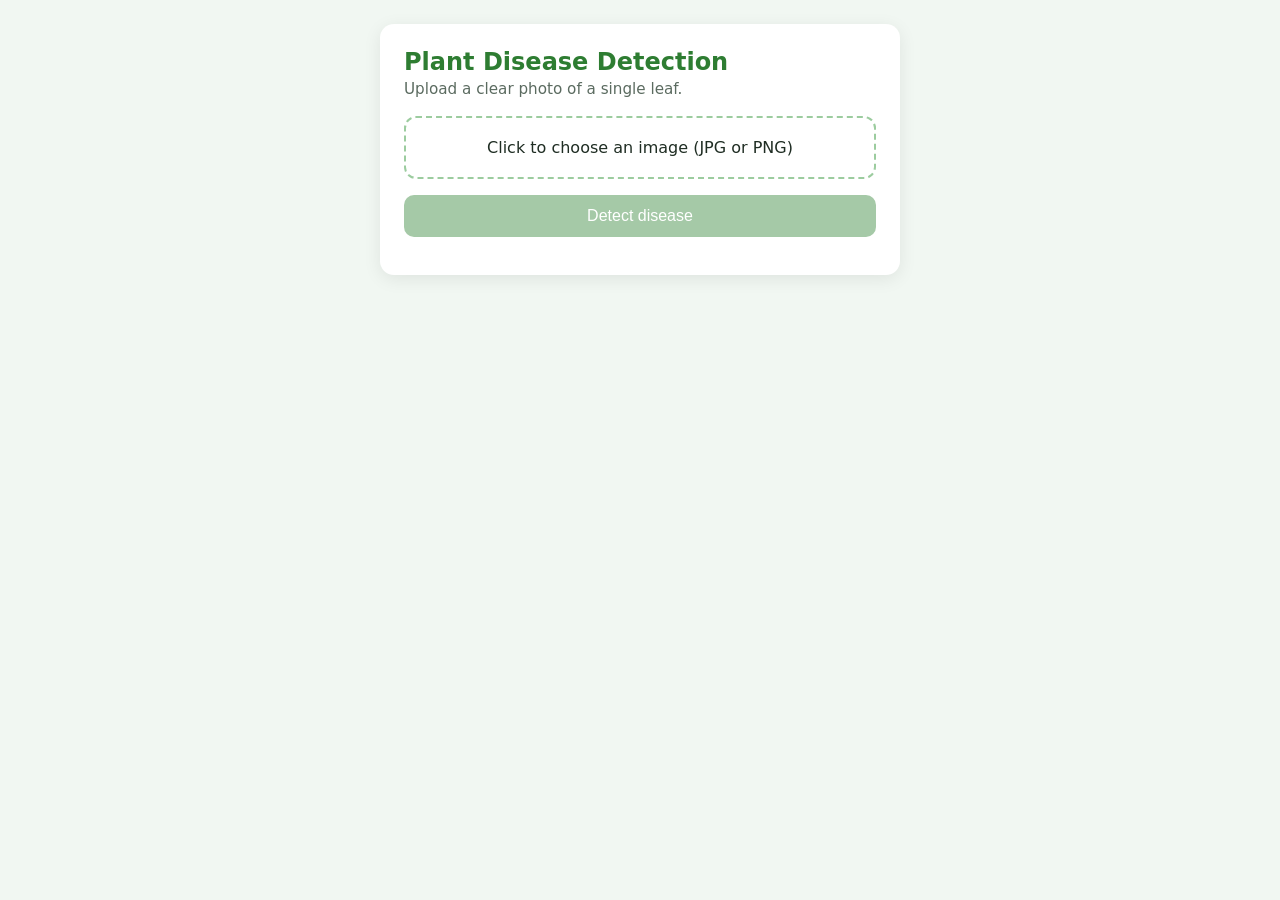
==== frontend/index.html @ 3fd69e14 "Plant disease detection: MobileNetV2 + FastAPI + frontend" ====
<!DOCTYPE html>
<html lang="en">
<head>
<meta charset="UTF-8">
<meta name="viewport" content="width=device-width, initial-scale=1">
<title>Plant Disease Detection</title>
<style>
  * { box-sizing: border-box; }
  body { font-family: system-ui, sans-serif; background: #f1f7f2; margin: 0; padding: 24px; color: #1f2d23; }
  .card { max-width: 520px; margin: 0 auto; background: #fff; border-radius: 14px; padding: 24px; box-shadow: 0 4px 18px rgba(0,0,0,.08); }
  h1 { margin: 0 0 4px; font-size: 1.5rem; color: #2e7d32; }
  p.sub { margin: 0 0 18px; color: #5b6b60; font-size: .95rem; }
  #drop { border: 2px dashed #9ccc9f; border-radius: 12px; padding: 20px; text-align: center; cursor: pointer; }
  #drop:hover { background: #f6fbf6; }
  #preview { max-width: 100%; max-height: 280px; border-radius: 10px; display: none; margin: 0 auto; }
  button { width: 100%; margin-top: 16px; padding: 12px; border: 0; border-radius: 10px; background: #2e7d32; color: #fff; font-size: 1rem; cursor: pointer; }
  button:disabled { background: #a5c9a7; cursor: not-allowed; }
  #result { margin-top: 20px; display: none; }
  .tag { display: inline-block; padding: 3px 10px; border-radius: 20px; font-size: .8rem; background: #e8f5e9; color: #2e7d32; }
  .tag.warn { background: #fff3e0; color: #e65100; }
  .name { font-size: 1.3rem; font-weight: 600; margin: 8px 0 2px; }
  .bar { height: 10px; background: #e0e8e1; border-radius: 6px; overflow: hidden; margin: 6px 0 14px; }
  .bar > div { height: 100%; background: #43a047; }
  .row { display: flex; justify-content: space-between; font-size: .9rem; padding: 4px 0; color: #4a5a4f; }
  #msg { background: #fff3e0; color: #8a4b00; padding: 10px; border-radius: 8px; margin-top: 10px; font-size: .9rem; }
  #error { color: #c62828; margin-top: 14px; font-size: .9rem; }
</style>
</head>
<body>
<div class="card">
  <h1>Plant Disease Detection</h1>
  <p class="sub">Upload a clear photo of a single leaf.</p>

  <div id="drop" onclick="document.getElementById('file').click()">
    <img id="preview" alt="Preview">
    <span id="hint">Click to choose an image (JPG or PNG)</span>
  </div>
  <input type="file" id="file" accept="image/jpeg,image/png" hidden>

  <button id="btn" disabled>Detect disease</button>
  <div id="error"></div>

  <div id="result">
    <span class="tag" id="tag"></span>
    <div class="name" id="name"></div>
    <div id="conf-text" class="row"></div>
    <div class="bar"><div id="conf-bar"></div></div>
    <div id="msg" style="display:none"></div>
    <h4 style="margin:16px 0 4px">Top 3 predictions</h4>
    <div id="top3"></div>
  </div>
</div>

<script>
  const API = "http://127.0.0.1:8000/predict";
  const fileInput = document.getElementById("file");
  const preview = document.getElementById("preview");
  const btn = document.getElementById("btn");
  const err = document.getElementById("error");
  const result = document.getElementById("result");

  const pretty = c => c.replace("___", " - ").replace(/_/g, " ");

  fileInput.addEventListener("change", () => {
    const f = fileInput.files[0];
    if (!f) return;
    preview.src = URL.createObjectURL(f);
    preview.style.display = "block";
    document.getElementById("hint").style.display = "none";
    btn.disabled = false;
    result.style.display = "none";
    err.textContent = "";
  });

  btn.addEventListener("click", async () => {
    const f = fileInput.files[0];
    if (!f) return;
    btn.disabled = true;
    btn.textContent = "Analyzing...";
    err.textContent = "";

    const form = new FormData();
    form.append("file", f);

    try {
      const res = await fetch(API, { method: "POST", body: form });
      const data = await res.json();
      if (!res.ok) throw new Error(data.detail || "Something went wrong.");
      show(data);
    } catch (e) {
      err.textContent = e.message.includes("Failed to fetch")
        ? "Cannot reach the server. Is uvicorn running?"
        : e.message;
    } finally {
      btn.disabled = false;
      btn.textContent = "Detect disease";
    }
  });

  function show(d) {
    const pct = (d.confidence * 100).toFixed(1);
    const tag = document.getElementById("tag");
    tag.textContent = d.is_confident ? "Confident" : "Low confidence";
    tag.className = "tag" + (d.is_confident ? "" : " warn");
    document.getElementById("name").textContent = d.plant + " - " + d.condition;
    document.getElementById("conf-text").innerHTML = "<span>Confidence</span><span>" + pct + "%</span>";
    document.getElementById("conf-bar").style.width = pct + "%";

    const msg = document.getElementById("msg");
    msg.style.display = d.message ? "block" : "none";
    msg.textContent = d.message || "";

    document.getElementById("top3").innerHTML = d.top_3
      .map(t => "<div class='row'><span>" + pretty(t.class) + "</span><span>" + (t.confidence * 100).toFixed(1) + "%</span></div>")
      .join("");
    result.style.display = "block";
  }
</script>
</body>
</html>
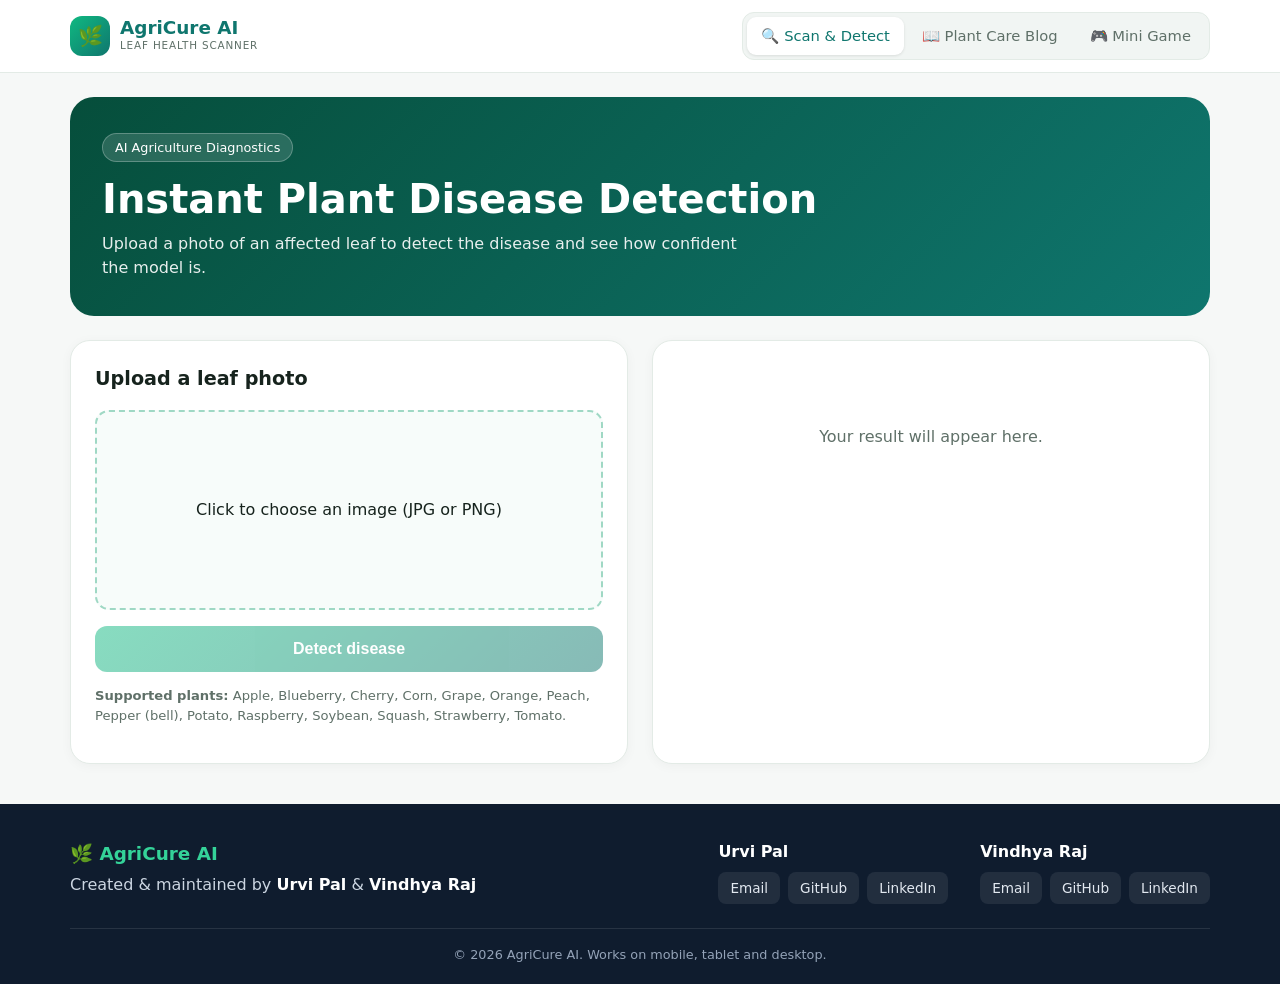
==== commit 84d6cc84: "Step 2: shared layout, header, hero, footer" ====
--- a/frontend/index.html
+++ b/frontend/index.html
@@ -3,62 +3,57 @@
 <head>
 <meta charset="UTF-8">
 <meta name="viewport" content="width=device-width, initial-scale=1">
-<title>Plant Disease Detection</title>
-<style>
-  * { box-sizing: border-box; }
-  body { font-family: system-ui, sans-serif; background: #f1f7f2; margin: 0; padding: 24px; color: #1f2d23; }
-  .card { max-width: 520px; margin: 0 auto; background: #fff; border-radius: 14px; padding: 24px; box-shadow: 0 4px 18px rgba(0,0,0,.08); }
-  h1 { margin: 0 0 4px; font-size: 1.5rem; color: #2e7d32; }
-  p.sub { margin: 0 0 18px; color: #5b6b60; font-size: .95rem; }
-  #drop { border: 2px dashed #9ccc9f; border-radius: 12px; padding: 20px; text-align: center; cursor: pointer; }
-  #drop:hover { background: #f6fbf6; }
-  #preview { max-width: 100%; max-height: 280px; border-radius: 10px; display: none; margin: 0 auto; }
-  button { width: 100%; margin-top: 16px; padding: 12px; border: 0; border-radius: 10px; background: #2e7d32; color: #fff; font-size: 1rem; cursor: pointer; }
-  button:disabled { background: #a5c9a7; cursor: not-allowed; }
-  #result { margin-top: 20px; display: none; }
-  .tag { display: inline-block; padding: 3px 10px; border-radius: 20px; font-size: .8rem; background: #e8f5e9; color: #2e7d32; }
-  .tag.warn { background: #fff3e0; color: #e65100; }
-  .name { font-size: 1.3rem; font-weight: 600; margin: 8px 0 2px; }
-  .bar { height: 10px; background: #e0e8e1; border-radius: 6px; overflow: hidden; margin: 6px 0 14px; }
-  .bar > div { height: 100%; background: #43a047; }
-  .row { display: flex; justify-content: space-between; font-size: .9rem; padding: 4px 0; color: #4a5a4f; }
-  #msg { background: #fff3e0; color: #8a4b00; padding: 10px; border-radius: 8px; margin-top: 10px; font-size: .9rem; }
-  #error { color: #c62828; margin-top: 14px; font-size: .9rem; }
-</style>
+<title>AgriCure AI - Plant Disease Detection</title>
+<link rel="stylesheet" href="style.css">
 </head>
 <body>
-<div class="card">
-  <h1>Plant Disease Detection</h1>
-  <p class="sub">Upload a clear photo of a single leaf.</p>
+<header id="site-header" class="site-header"></header>
 
-  <div id="drop" onclick="document.getElementById('file').click()">
-    <img id="preview" alt="Preview">
-    <span id="hint">Click to choose an image (JPG or PNG)</span>
-  </div>
-  <input type="file" id="file" accept="image/jpeg,image/png" hidden>
+<main class="container">
+  <section class="hero">
+    <span class="pill">AI Agriculture Diagnostics</span>
+    <h1>Instant Plant Disease Detection</h1>
+    <p>Upload a photo of an affected leaf to detect the disease and see how confident the model is.</p>
+  </section>
 
-  <button id="btn" disabled>Detect disease</button>
-  <div id="error"></div>
+  <section class="grid">
+    <div class="card">
+      <h2>Upload a leaf photo</h2>
+      <div id="drop" onclick="document.getElementById('file').click()">
+        <img id="preview" alt="Preview">
+        <span id="hint">Click to choose an image (JPG or PNG)</span>
+      </div>
+      <input type="file" id="file" accept="image/jpeg,image/png" hidden>
+      <button id="btn" class="btn" disabled>Detect disease</button>
+      <div id="error"></div>
+      <p class="supported"><b>Supported plants:</b> Apple, Blueberry, Cherry, Corn, Grape, Orange, Peach, Pepper (bell), Potato, Raspberry, Soybean, Squash, Strawberry, Tomato.</p>
+    </div>
 
-  <div id="result">
-    <span class="tag" id="tag"></span>
-    <div class="name" id="name"></div>
-    <div id="conf-text" class="row"></div>
-    <div class="bar"><div id="conf-bar"></div></div>
-    <div id="msg" style="display:none"></div>
-    <h4 style="margin:16px 0 4px">Top 3 predictions</h4>
-    <div id="top3"></div>
-  </div>
-</div>
+    <div class="card">
+      <div id="placeholder" class="placeholder">Your result will appear here.</div>
+      <div id="result" style="display:none">
+        <div class="label">Diagnostic result</div>
+        <div class="name" id="name"></div>
+        <span class="tag" id="tag"></span>
+        <div class="row" style="margin-top:14px"><span>Model confidence</span><b id="conf-text"></b></div>
+        <div class="bar"><div id="conf-bar"></div></div>
+        <div id="msg" style="display:none"></div>
+        <div class="label">Top 3 predictions</div>
+        <div id="top3"></div>
+      </div>
+    </div>
+  </section>
+</main>
 
+<footer id="site-footer" class="site-footer"></footer>
+
+<script src="layout.js"></script>
 <script>
-  const API = "http://127.0.0.1:8000/predict";
+  const API = location.protocol === "file:" ? "http://127.0.0.1:8000/predict" : "/predict";
   const fileInput = document.getElementById("file");
   const preview = document.getElementById("preview");
   const btn = document.getElementById("btn");
   const err = document.getElementById("error");
-  const result = document.getElementById("result");
-
   const pretty = c => c.replace("___", " - ").replace(/_/g, " ");
 
   fileInput.addEventListener("change", () => {
@@ -68,8 +63,9 @@
     preview.style.display = "block";
     document.getElementById("hint").style.display = "none";
     btn.disabled = false;
-    result.style.display = "none";
     err.textContent = "";
+    document.getElementById("result").style.display = "none";
+    document.getElementById("placeholder").style.display = "block";
   });
 
   btn.addEventListener("click", async () => {
@@ -78,10 +74,8 @@
     btn.disabled = true;
     btn.textContent = "Analyzing...";
     err.textContent = "";
-
     const form = new FormData();
     form.append("file", f);
-
     try {
       const res = await fetch(API, { method: "POST", body: form });
       const data = await res.json();
@@ -89,8 +83,7 @@
       show(data);
     } catch (e) {
       err.textContent = e.message.includes("Failed to fetch")
-        ? "Cannot reach the server. Is uvicorn running?"
-        : e.message;
+        ? "Cannot reach the server. Is uvicorn running?" : e.message;
     } finally {
       btn.disabled = false;
       btn.textContent = "Detect disease";
@@ -99,21 +92,20 @@
 
   function show(d) {
     const pct = (d.confidence * 100).toFixed(1);
+    document.getElementById("name").textContent = d.plant + " - " + d.condition;
     const tag = document.getElementById("tag");
     tag.textContent = d.is_confident ? "Confident" : "Low confidence";
     tag.className = "tag" + (d.is_confident ? "" : " warn");
-    document.getElementById("name").textContent = d.plant + " - " + d.condition;
-    document.getElementById("conf-text").innerHTML = "<span>Confidence</span><span>" + pct + "%</span>";
+    document.getElementById("conf-text").textContent = pct + "%";
     document.getElementById("conf-bar").style.width = pct + "%";
-
     const msg = document.getElementById("msg");
     msg.style.display = d.message ? "block" : "none";
     msg.textContent = d.message || "";
-
     document.getElementById("top3").innerHTML = d.top_3
-      .map(t => "<div class='row'><span>" + pretty(t.class) + "</span><span>" + (t.confidence * 100).toFixed(1) + "%</span></div>")
+      .map(t => `<div class="row"><span>${pretty(t.class)}</span><b>${(t.confidence * 100).toFixed(1)}%</b></div>`)
       .join("");
-    result.style.display = "block";
+    document.getElementById("placeholder").style.display = "none";
+    document.getElementById("result").style.display = "block";
   }
 </script>
 </body>
--- a/frontend/style.css
+++ b/frontend/style.css
@@ -0,0 +1,60 @@
+:root{
+  --teal:#0f766e; --bg:#f6f8f7; --card:#fff; --text:#16231d; --muted:#5f7068; --line:#e3ebe6;
+}
+*{box-sizing:border-box}
+body{margin:0;font-family:system-ui,-apple-system,"Segoe UI",Roboto,sans-serif;background:var(--bg);color:var(--text);line-height:1.5}
+.container{max-width:1180px;margin:0 auto;padding:0 20px}
+
+/* Header */
+.site-header{background:#fff;border-bottom:1px solid var(--line);position:sticky;top:0;z-index:50}
+.site-header .container{display:flex;align-items:center;justify-content:space-between;gap:16px;padding-top:12px;padding-bottom:12px;flex-wrap:wrap}
+.brand{display:flex;align-items:center;gap:10px;text-decoration:none}
+.brand-logo{width:40px;height:40px;border-radius:12px;background:linear-gradient(135deg,#10b981,#0f766e);display:grid;place-items:center;font-size:20px}
+.brand-name{font-weight:700;font-size:1.15rem;color:var(--teal);line-height:1.1}
+.brand-sub{font-size:.65rem;letter-spacing:.08em;color:var(--muted);text-transform:uppercase}
+.nav{display:flex;gap:4px;background:#f1f5f3;padding:4px;border-radius:12px;border:1px solid var(--line)}
+.nav a{padding:8px 14px;border-radius:9px;text-decoration:none;font-size:.92rem;font-weight:500;color:var(--muted);white-space:nowrap}
+.nav a:hover{color:var(--text)}
+.nav a.active{background:#fff;color:var(--teal);box-shadow:0 1px 3px rgba(0,0,0,.1)}
+@media (max-width:760px){.nav{order:3;width:100%;overflow-x:auto}.nav a{flex:1;text-align:center}}
+
+/* Hero */
+.hero{margin:24px 0;border-radius:24px;padding:36px 32px;color:#fff;background:linear-gradient(135deg,#064e3b 0%,#0f766e 100%)}
+.hero .pill{display:inline-block;background:rgba(255,255,255,.14);border:1px solid rgba(255,255,255,.25);padding:4px 12px;border-radius:20px;font-size:.8rem;margin-bottom:14px}
+.hero h1{margin:0 0 10px;font-size:clamp(1.6rem,4vw,2.5rem);line-height:1.15}
+.hero p{margin:0;max-width:640px;opacity:.9}
+
+/* Cards */
+.grid{display:grid;grid-template-columns:1fr 1fr;gap:24px;margin-bottom:40px}
+@media (max-width:900px){.grid{grid-template-columns:1fr}}
+.card{background:var(--card);border:1px solid var(--line);border-radius:20px;padding:24px;box-shadow:0 2px 12px rgba(0,0,0,.04)}
+.card h2{margin:0 0 16px;font-size:1.2rem}
+#drop{border:2px dashed #9fd8c4;border-radius:14px;padding:18px;text-align:center;cursor:pointer;background:#f7fcfa;min-height:200px;display:flex;align-items:center;justify-content:center;flex-direction:column;gap:8px}
+#drop:hover{background:#effaf5}
+#preview{max-width:100%;max-height:300px;border-radius:10px;display:none}
+.btn{width:100%;margin-top:16px;padding:14px;border:0;border-radius:12px;background:linear-gradient(135deg,#10b981,#0f766e);color:#fff;font-size:1rem;font-weight:600;cursor:pointer}
+.btn:disabled{opacity:.5;cursor:not-allowed}
+.supported{margin-top:14px;font-size:.82rem;color:var(--muted)}
+#error{color:#c62828;margin-top:12px;font-size:.9rem}
+.placeholder{color:var(--muted);text-align:center;padding:60px 10px}
+
+/* Result */
+.label{font-size:.75rem;letter-spacing:.08em;color:var(--muted);text-transform:uppercase}
+.tag{display:inline-block;padding:3px 12px;border-radius:20px;font-size:.8rem;background:#e8f5e9;color:#2e7d32}
+.tag.warn{background:#fff3e0;color:#e65100}
+.name{font-size:1.4rem;font-weight:700;margin:6px 0 14px}
+.row{display:flex;justify-content:space-between;gap:12px;font-size:.92rem;padding:8px 12px;background:#f7faf8;border-radius:10px;margin-top:6px}
+.bar{height:10px;background:#e0e8e1;border-radius:6px;overflow:hidden;margin:8px 0 18px}
+.bar>div{height:100%;background:#10b981}
+#msg{background:#fff7ed;color:#8a4b00;padding:10px 12px;border-radius:10px;margin-bottom:14px;font-size:.9rem}
+
+/* Footer */
+.site-footer{background:#0f1c2e;color:#cbd5e1;margin-top:40px;padding:36px 0 20px}
+.footer-top{display:flex;justify-content:space-between;gap:28px;flex-wrap:wrap}
+.footer-brand{font-size:1.15rem;font-weight:700;color:#34d399;margin-bottom:6px}
+.people{display:flex;gap:32px;flex-wrap:wrap}
+.person b{display:block;color:#fff;margin-bottom:8px}
+.person .links{display:flex;gap:8px;flex-wrap:wrap}
+.person .links a{padding:6px 12px;border-radius:8px;background:rgba(255,255,255,.08);text-decoration:none;font-size:.85rem;color:#e2e8f0}
+.person .links a:hover{background:rgba(255,255,255,.18)}
+.footer-bottom{margin-top:24px;padding-top:16px;border-top:1px solid rgba(255,255,255,.1);font-size:.8rem;color:#94a3b8;text-align:center}
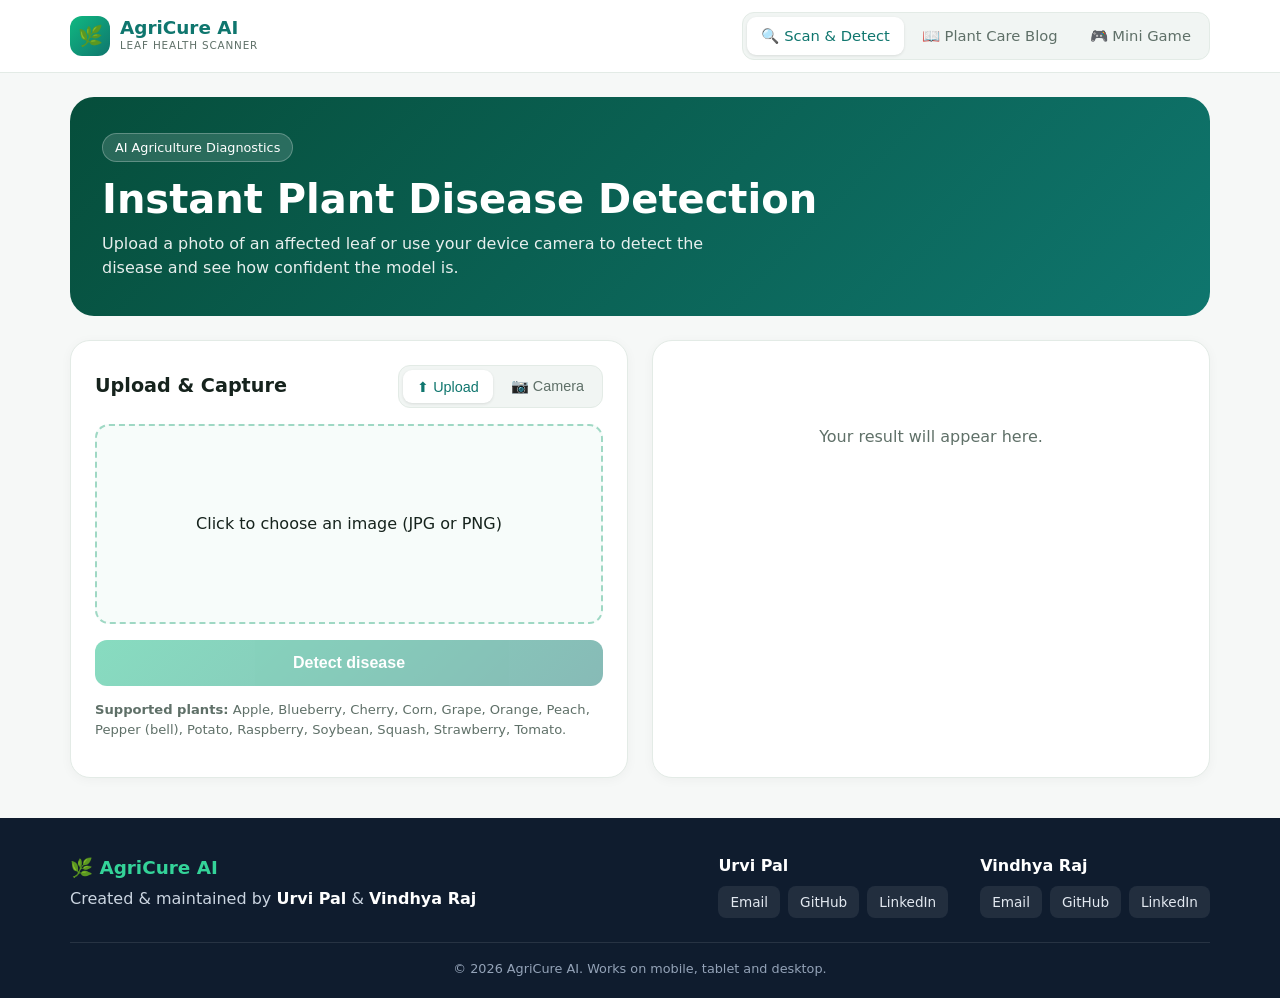
==== commit cabb38a4: "Step 3: upload/camera toggle" ====
--- a/frontend/index.html
+++ b/frontend/index.html
@@ -13,17 +13,41 @@
   <section class="hero">
     <span class="pill">AI Agriculture Diagnostics</span>
     <h1>Instant Plant Disease Detection</h1>
-    <p>Upload a photo of an affected leaf to detect the disease and see how confident the model is.</p>
+    <p>Upload a photo of an affected leaf or use your device camera to detect the disease and see how confident the model is.</p>
   </section>
 
   <section class="grid">
     <div class="card">
-      <h2>Upload a leaf photo</h2>
-      <div id="drop" onclick="document.getElementById('file').click()">
-        <img id="preview" alt="Preview">
-        <span id="hint">Click to choose an image (JPG or PNG)</span>
-      </div>
-      <input type="file" id="file" accept="image/jpeg,image/png" hidden>
+      <div class="card-head">
+        <h2>Upload &amp; Capture</h2>
+        <div class="toggle">
+          <button type="button" id="tab-upload" class="on">⬆ Upload</button>
+          <button type="button" id="tab-camera">📷 Camera</button>
+        </div>
+      </div>
+
+      <div id="pane-upload">
+        <div id="drop" onclick="document.getElementById('file').click()">
+          <img id="preview" alt="Preview">
+          <span id="hint">Click to choose an image (JPG or PNG)</span>
+        </div>
+        <input type="file" id="file" accept="image/jpeg,image/png" hidden>
+      </div>
+
+      <div id="pane-camera" style="display:none">
+        <div class="cam-box">
+          <video id="video" autoplay playsinline muted></video>
+          <img id="shot" alt="Captured photo" style="display:none">
+        </div>
+        <div class="cam-actions">
+          <button type="button" id="capture" class="btn-ghost">Capture photo</button>
+          <button type="button" id="retake" class="btn-ghost" style="display:none">Retake</button>
+          <button type="button" id="cam-fallback" class="btn-ghost" style="display:none">Open phone camera</button>
+        </div>
+        <p id="cam-note" class="supported"></p>
+        <input type="file" id="camInput" accept="image/*" capture="environment" hidden>
+      </div>
+
       <button id="btn" class="btn" disabled>Detect disease</button>
       <div id="error"></div>
       <p class="supported"><b>Supported plants:</b> Apple, Blueberry, Cherry, Corn, Grape, Orange, Peach, Pepper (bell), Potato, Raspberry, Soybean, Squash, Strawberry, Tomato.</p>
@@ -50,32 +74,136 @@
 <script src="layout.js"></script>
 <script>
   const API = location.protocol === "file:" ? "http://127.0.0.1:8000/predict" : "/predict";
-  const fileInput = document.getElementById("file");
-  const preview = document.getElementById("preview");
-  const btn = document.getElementById("btn");
-  const err = document.getElementById("error");
+  const $ = id => document.getElementById(id);
+  const preview = $("preview");
+  const btn = $("btn");
+  const err = $("error");
   const pretty = c => c.replace("___", " - ").replace(/_/g, " ");
 
-  fileInput.addEventListener("change", () => {
-    const f = fileInput.files[0];
+  let currentFile = null;
+  let stream = null;
+  let mode = "upload";
+
+  function setFile(f) {
+    currentFile = f;
+    btn.disabled = !f;
+    err.textContent = "";
+    $("result").style.display = "none";
+    $("placeholder").style.display = "block";
+  }
+
+  /* ---------- Upload ---------- */
+  $("file").addEventListener("change", () => {
+    const f = $("file").files[0];
     if (!f) return;
     preview.src = URL.createObjectURL(f);
     preview.style.display = "block";
-    document.getElementById("hint").style.display = "none";
-    btn.disabled = false;
-    err.textContent = "";
-    document.getElementById("result").style.display = "none";
-    document.getElementById("placeholder").style.display = "block";
-  });
-
+    $("hint").style.display = "none";
+    setFile(f);
+  });
+
+  /* ---------- Mode switch ---------- */
+  function showMode(m) {
+    mode = m;
+    const cam = m === "camera";
+    $("tab-upload").classList.toggle("on", !cam);
+    $("tab-camera").classList.toggle("on", cam);
+    $("pane-upload").style.display = cam ? "none" : "block";
+    $("pane-camera").style.display = cam ? "block" : "none";
+    stopCamera();
+    setFile(null);
+    preview.style.display = "none";
+    preview.removeAttribute("src");
+    $("hint").style.display = "inline";
+    $("file").value = "";
+    $("camInput").value = "";
+    $("shot").style.display = "none";
+    $("retake").style.display = "none";
+    if (cam) startCamera();
+  }
+  $("tab-upload").addEventListener("click", () => showMode("upload"));
+  $("tab-camera").addEventListener("click", () => showMode("camera"));
+
+  /* ---------- Camera ---------- */
+  async function startCamera() {
+    $("cam-note").textContent = "";
+    $("cam-fallback").style.display = "none";
+    $("capture").style.display = "inline-block";
+    $("video").style.display = "block";
+    if (!navigator.mediaDevices || !navigator.mediaDevices.getUserMedia) {
+      return camUnavailable("Live camera needs HTTPS or localhost. Use your phone's camera app instead.");
+    }
+    try {
+      const s = await navigator.mediaDevices.getUserMedia({
+        video: { facingMode: { ideal: "environment" } }, audio: false
+      });
+      if (mode !== "camera") { s.getTracks().forEach(t => t.stop()); return; }
+      stream = s;
+      $("video").srcObject = s;
+    } catch (e) {
+      camUnavailable("Could not access the camera (permission denied or no camera found).");
+    }
+  }
+
+  function camUnavailable(text) {
+    $("video").style.display = "none";
+    $("capture").style.display = "none";
+    $("cam-fallback").style.display = "inline-block";
+    $("cam-note").textContent = text;
+  }
+
+  function stopCamera() {
+    if (stream) { stream.getTracks().forEach(t => t.stop()); stream = null; }
+    $("video").srcObject = null;
+  }
+
+  $("capture").addEventListener("click", () => {
+    const v = $("video");
+    if (!v.videoWidth) return;
+    const c = document.createElement("canvas");
+    c.width = v.videoWidth;
+    c.height = v.videoHeight;
+    c.getContext("2d").drawImage(v, 0, 0);
+    c.toBlob(blob => {
+      const f = new File([blob], "capture.jpg", { type: "image/jpeg" });
+      $("shot").src = URL.createObjectURL(blob);
+      $("shot").style.display = "block";
+      v.style.display = "none";
+      $("capture").style.display = "none";
+      $("retake").style.display = "inline-block";
+      stopCamera();
+      setFile(f);
+    }, "image/jpeg", 0.92);
+  });
+
+  $("retake").addEventListener("click", () => {
+    $("shot").style.display = "none";
+    $("retake").style.display = "none";
+    setFile(null);
+    startCamera();
+  });
+
+  $("cam-fallback").addEventListener("click", () => $("camInput").click());
+  $("camInput").addEventListener("change", () => {
+    const f = $("camInput").files[0];
+    if (!f) return;
+    $("shot").src = URL.createObjectURL(f);
+    $("shot").style.display = "block";
+    setFile(f);
+  });
+
+  /* ---------- Detect ---------- */
   btn.addEventListener("click", async () => {
-    const f = fileInput.files[0];
-    if (!f) return;
+    if (!currentFile) return;
+    if (!["image/jpeg", "image/png"].includes(currentFile.type)) {
+      err.textContent = "Please use a JPG or PNG image.";
+      return;
+    }
     btn.disabled = true;
     btn.textContent = "Analyzing...";
     err.textContent = "";
     const form = new FormData();
-    form.append("file", f);
+    form.append("file", currentFile);
     try {
       const res = await fetch(API, { method: "POST", body: form });
       const data = await res.json();
@@ -92,20 +220,20 @@
 
   function show(d) {
     const pct = (d.confidence * 100).toFixed(1);
-    document.getElementById("name").textContent = d.plant + " - " + d.condition;
-    const tag = document.getElementById("tag");
+    $("name").textContent = d.plant + " - " + d.condition;
+    const tag = $("tag");
     tag.textContent = d.is_confident ? "Confident" : "Low confidence";
     tag.className = "tag" + (d.is_confident ? "" : " warn");
-    document.getElementById("conf-text").textContent = pct + "%";
-    document.getElementById("conf-bar").style.width = pct + "%";
-    const msg = document.getElementById("msg");
+    $("conf-text").textContent = pct + "%";
+    $("conf-bar").style.width = pct + "%";
+    const msg = $("msg");
     msg.style.display = d.message ? "block" : "none";
     msg.textContent = d.message || "";
-    document.getElementById("top3").innerHTML = d.top_3
+    $("top3").innerHTML = d.top_3
       .map(t => `<div class="row"><span>${pretty(t.class)}</span><b>${(t.confidence * 100).toFixed(1)}%</b></div>`)
       .join("");
-    document.getElementById("placeholder").style.display = "none";
-    document.getElementById("result").style.display = "block";
+    $("placeholder").style.display = "none";
+    $("result").style.display = "block";
   }
 </script>
 </body>
--- a/frontend/style.css
+++ b/frontend/style.css
@@ -58,3 +58,14 @@
 .person .links a{padding:6px 12px;border-radius:8px;background:rgba(255,255,255,.08);text-decoration:none;font-size:.85rem;color:#e2e8f0}
 .person .links a:hover{background:rgba(255,255,255,.18)}
 .footer-bottom{margin-top:24px;padding-top:16px;border-top:1px solid rgba(255,255,255,.1);font-size:.8rem;color:#94a3b8;text-align:center}
+/* Upload / Camera toggle */
+.card-head{display:flex;justify-content:space-between;align-items:center;gap:12px;flex-wrap:wrap;margin-bottom:16px}
+.card-head h2{margin:0}
+.toggle{display:flex;gap:4px;background:#f1f5f3;padding:4px;border-radius:12px;border:1px solid var(--line)}
+.toggle button{border:0;background:transparent;padding:8px 14px;border-radius:9px;font-size:.9rem;font-weight:500;color:var(--muted);cursor:pointer}
+.toggle button.on{background:#fff;color:var(--teal);box-shadow:0 1px 3px rgba(0,0,0,.1)}
+.cam-box{background:#0b1411;border-radius:14px;overflow:hidden;min-height:200px;display:flex;align-items:center;justify-content:center}
+.cam-box video,.cam-box img{width:100%;max-height:340px;object-fit:contain;display:block}
+.cam-actions{display:flex;gap:10px;margin-top:12px;flex-wrap:wrap}
+.btn-ghost{flex:1;min-width:140px;padding:10px 14px;border-radius:10px;border:1px solid var(--line);background:#fff;color:var(--teal);font-weight:600;cursor:pointer}
+.btn-ghost:hover{background:#f1faf6}
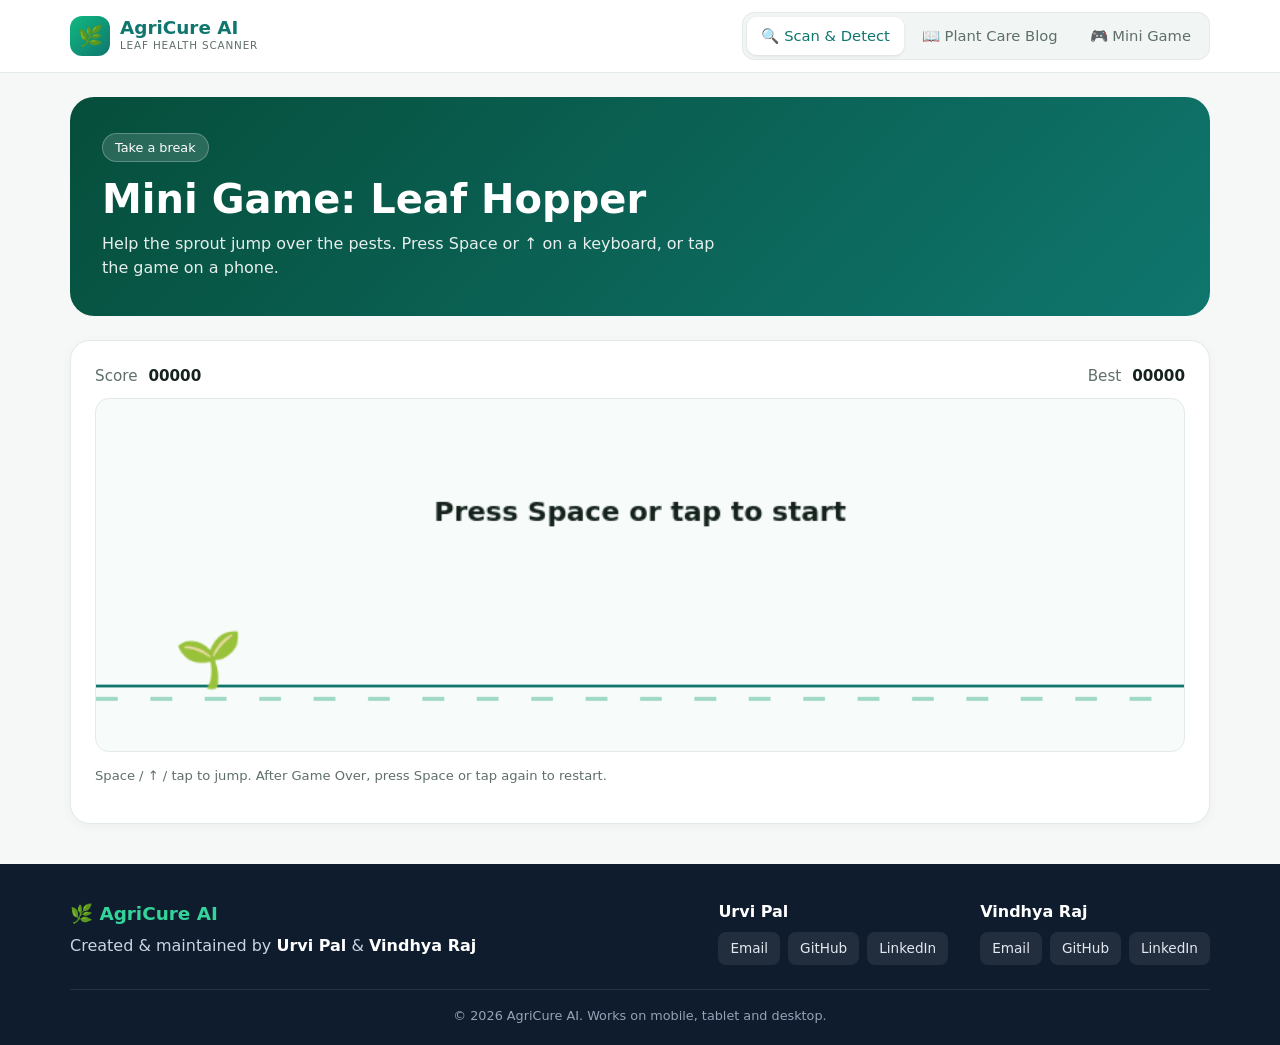
==== commit 571e6d74: "Step 5-6: blog page and mini game" ====
--- a/frontend/index.html
+++ b/frontend/index.html
@@ -3,7 +3,7 @@
 <head>
 <meta charset="UTF-8">
 <meta name="viewport" content="width=device-width, initial-scale=1">
-<title>AgriCure AI - Plant Disease Detection</title>
+<title>AgriCure AI - Mini Game</title>
 <link rel="stylesheet" href="style.css">
 </head>
 <body>
@@ -11,61 +11,18 @@
 
 <main class="container">
   <section class="hero">
-    <span class="pill">AI Agriculture Diagnostics</span>
-    <h1>Instant Plant Disease Detection</h1>
-    <p>Upload a photo of an affected leaf or use your device camera to detect the disease and see how confident the model is.</p>
+    <span class="pill">Take a break</span>
+    <h1>Mini Game: Leaf Hopper</h1>
+    <p>Help the sprout jump over the pests. Press Space or ↑ on a keyboard, or tap the game on a phone.</p>
   </section>
 
-  <section class="grid">
-    <div class="card">
-      <div class="card-head">
-        <h2>Upload &amp; Capture</h2>
-        <div class="toggle">
-          <button type="button" id="tab-upload" class="on">⬆ Upload</button>
-          <button type="button" id="tab-camera">📷 Camera</button>
-        </div>
-      </div>
-
-      <div id="pane-upload">
-        <div id="drop" onclick="document.getElementById('file').click()">
-          <img id="preview" alt="Preview">
-          <span id="hint">Click to choose an image (JPG or PNG)</span>
-        </div>
-        <input type="file" id="file" accept="image/jpeg,image/png" hidden>
-      </div>
-
-      <div id="pane-camera" style="display:none">
-        <div class="cam-box">
-          <video id="video" autoplay playsinline muted></video>
-          <img id="shot" alt="Captured photo" style="display:none">
-        </div>
-        <div class="cam-actions">
-          <button type="button" id="capture" class="btn-ghost">Capture photo</button>
-          <button type="button" id="retake" class="btn-ghost" style="display:none">Retake</button>
-          <button type="button" id="cam-fallback" class="btn-ghost" style="display:none">Open phone camera</button>
-        </div>
-        <p id="cam-note" class="supported"></p>
-        <input type="file" id="camInput" accept="image/*" capture="environment" hidden>
-      </div>
-
-      <button id="btn" class="btn" disabled>Detect disease</button>
-      <div id="error"></div>
-      <p class="supported"><b>Supported plants:</b> Apple, Blueberry, Cherry, Corn, Grape, Orange, Peach, Pepper (bell), Potato, Raspberry, Soybean, Squash, Strawberry, Tomato.</p>
+  <section class="card game-card">
+    <div class="game-top">
+      <div>Score <b id="score">00000</b></div>
+      <div>Best <b id="best">00000</b></div>
     </div>
-
-    <div class="card">
-      <div id="placeholder" class="placeholder">Your result will appear here.</div>
-      <div id="result" style="display:none">
-        <div class="label">Diagnostic result</div>
-        <div class="name" id="name"></div>
-        <span class="tag" id="tag"></span>
-        <div class="row" style="margin-top:14px"><span>Model confidence</span><b id="conf-text"></b></div>
-        <div class="bar"><div id="conf-bar"></div></div>
-        <div id="msg" style="display:none"></div>
-        <div class="label">Top 3 predictions</div>
-        <div id="top3"></div>
-      </div>
-    </div>
+    <canvas id="game" aria-label="Leaf Hopper game"></canvas>
+    <p class="supported">Space / ↑ / tap to jump. After Game Over, press Space or tap again to restart.</p>
   </section>
 </main>
 
@@ -73,168 +30,149 @@
 
 <script src="layout.js"></script>
 <script>
-  const API = location.protocol === "file:" ? "http://127.0.0.1:8000/predict" : "/predict";
-  const $ = id => document.getElementById(id);
-  const preview = $("preview");
-  const btn = $("btn");
-  const err = $("error");
-  const pretty = c => c.replace("___", " - ").replace(/_/g, " ");
+(function () {
+  const W = 800, H = 260, GROUND = 210;
+  const canvas = document.getElementById("game");
+  const ctx = canvas.getContext("2d");
+  const dpr = window.devicePixelRatio || 1;
+  canvas.width = W * dpr;
+  canvas.height = H * dpr;
+  ctx.scale(dpr, dpr);
 
-  let currentFile = null;
-  let stream = null;
-  let mode = "upload";
+  const scoreEl = document.getElementById("score");
+  const bestEl = document.getElementById("best");
+  const pad = n => String(Math.floor(n)).padStart(5, "0");
+  const EMOJI_FONT = "'Segoe UI Emoji','Apple Color Emoji','Noto Color Emoji',sans-serif";
+  const PESTS = ["🐛", "🐌", "🦗", "🐞"];
 
-  function setFile(f) {
-    currentFile = f;
-    btn.disabled = !f;
-    err.textContent = "";
-    $("result").style.display = "none";
-    $("placeholder").style.display = "block";
+  let best = 0;
+  try { best = Number(localStorage.getItem("leafHopperBest")) || 0; } catch (e) {}
+  bestEl.textContent = pad(best);
+
+  const player = { x: 60, w: 34, h: 38, y: GROUND, vy: 0 };
+  let obstacles, speed, score, nextGap, sinceSpawn, groundOffset;
+  let state = "ready";
+  let last = 0;
+  let overAt = 0;
+
+  function reset() {
+    obstacles = [];
+    speed = 6;
+    score = 0;
+    nextGap = 400;
+    sinceSpawn = 0;
+    groundOffset = 0;
+    player.y = GROUND;
+    player.vy = 0;
+    scoreEl.textContent = pad(0);
+  }
+  reset();
+
+  function jump() {
+    if (state === "ready") {
+      state = "playing";
+      last = performance.now();
+    } else if (state === "over") {
+      if (performance.now() - overAt > 400) {
+        reset();
+        state = "playing";
+        last = performance.now();
+      }
+      return;
+    }
+    if (player.y >= GROUND) player.vy = -12.5;
   }
 
-  /* ---------- Upload ---------- */
-  $("file").addEventListener("change", () => {
-    const f = $("file").files[0];
-    if (!f) return;
-    preview.src = URL.createObjectURL(f);
-    preview.style.display = "block";
-    $("hint").style.display = "none";
-    setFile(f);
-  });
+  function hits(o) {
+    const a = { x: player.x + 6, y: player.y - player.h + 4, w: player.w - 12, h: player.h - 8 };
+    const b = { x: o.x + 3, y: GROUND - 26, w: 24, h: 26 };
+    return a.x < b.x + b.w && a.x + a.w > b.x && a.y < b.y + b.h && a.y + a.h > b.y;
+  }
 
-  /* ---------- Mode switch ---------- */
-  function showMode(m) {
-    mode = m;
-    const cam = m === "camera";
-    $("tab-upload").classList.toggle("on", !cam);
-    $("tab-camera").classList.toggle("on", cam);
-    $("pane-upload").style.display = cam ? "none" : "block";
-    $("pane-camera").style.display = cam ? "block" : "none";
-    stopCamera();
-    setFile(null);
-    preview.style.display = "none";
-    preview.removeAttribute("src");
-    $("hint").style.display = "inline";
-    $("file").value = "";
-    $("camInput").value = "";
-    $("shot").style.display = "none";
-    $("retake").style.display = "none";
-    if (cam) startCamera();
-  }
-  $("tab-upload").addEventListener("click", () => showMode("upload"));
-  $("tab-camera").addEventListener("click", () => showMode("camera"));
-
-  /* ---------- Camera ---------- */
-  async function startCamera() {
-    $("cam-note").textContent = "";
-    $("cam-fallback").style.display = "none";
-    $("capture").style.display = "inline-block";
-    $("video").style.display = "block";
-    if (!navigator.mediaDevices || !navigator.mediaDevices.getUserMedia) {
-      return camUnavailable("Live camera needs HTTPS or localhost. Use your phone's camera app instead.");
-    }
-    try {
-      const s = await navigator.mediaDevices.getUserMedia({
-        video: { facingMode: { ideal: "environment" } }, audio: false
-      });
-      if (mode !== "camera") { s.getTracks().forEach(t => t.stop()); return; }
-      stream = s;
-      $("video").srcObject = s;
-    } catch (e) {
-      camUnavailable("Could not access the camera (permission denied or no camera found).");
+  function gameOver() {
+    state = "over";
+    overAt = performance.now();
+    if (score > best) {
+      best = score;
+      bestEl.textContent = pad(best);
+      try { localStorage.setItem("leafHopperBest", String(Math.floor(best))); } catch (e) {}
     }
   }
 
-  function camUnavailable(text) {
-    $("video").style.display = "none";
-    $("capture").style.display = "none";
-    $("cam-fallback").style.display = "inline-block";
-    $("cam-note").textContent = text;
+  function update(step) {
+    speed = Math.min(speed + 0.003 * step, 13);
+    score += speed * 0.04 * step;
+    scoreEl.textContent = pad(score);
+
+    player.vy += 0.65 * step;
+    player.y += player.vy * step;
+    if (player.y > GROUND) { player.y = GROUND; player.vy = 0; }
+
+    groundOffset = (groundOffset + speed * step) % 40;
+
+    sinceSpawn += speed * step;
+    if (sinceSpawn >= nextGap) {
+      obstacles.push({ x: W + 20, e: PESTS[Math.floor(Math.random() * PESTS.length)] });
+      sinceSpawn = 0;
+      nextGap = 380 + Math.random() * 260 + speed * 18;
+    }
+
+    obstacles.forEach(o => { o.x -= speed * step; });
+    obstacles = obstacles.filter(o => o.x > -60);
+
+    if (obstacles.some(hits)) gameOver();
   }
 
-  function stopCamera() {
-    if (stream) { stream.getTracks().forEach(t => t.stop()); stream = null; }
-    $("video").srcObject = null;
+  function draw() {
+    ctx.clearRect(0, 0, W, H);
+
+    ctx.strokeStyle = "#0f766e";
+    ctx.lineWidth = 2;
+    ctx.beginPath();
+    ctx.moveTo(0, GROUND + 2);
+    ctx.lineTo(W, GROUND + 2);
+    ctx.stroke();
+    ctx.fillStyle = "#9fd8c4";
+    for (let x = -groundOffset; x < W; x += 40) ctx.fillRect(x, GROUND + 10, 16, 3);
+
+    ctx.textAlign = "left";
+    ctx.textBaseline = "bottom";
+    ctx.font = "40px " + EMOJI_FONT;
+    ctx.fillText("🌱", player.x - 2, player.y + 4);
+    ctx.font = "32px " + EMOJI_FONT;
+    obstacles.forEach(o => ctx.fillText(o.e, o.x - 2, GROUND + 4));
+
+    ctx.textAlign = "center";
+    ctx.textBaseline = "alphabetic";
+    ctx.fillStyle = "#16231d";
+    if (state === "ready") {
+      ctx.font = "600 20px system-ui, sans-serif";
+      ctx.fillText("Press Space or tap to start", W / 2, 90);
+    } else if (state === "over") {
+      ctx.font = "600 24px system-ui, sans-serif";
+      ctx.fillText("Game over", W / 2, 80);
+      ctx.font = "16px system-ui, sans-serif";
+      ctx.fillText("Press Space or tap to play again", W / 2, 110);
+    }
+    ctx.textAlign = "left";
   }
 
-  $("capture").addEventListener("click", () => {
-    const v = $("video");
-    if (!v.videoWidth) return;
-    const c = document.createElement("canvas");
-    c.width = v.videoWidth;
-    c.height = v.videoHeight;
-    c.getContext("2d").drawImage(v, 0, 0);
-    c.toBlob(blob => {
-      const f = new File([blob], "capture.jpg", { type: "image/jpeg" });
-      $("shot").src = URL.createObjectURL(blob);
-      $("shot").style.display = "block";
-      v.style.display = "none";
-      $("capture").style.display = "none";
-      $("retake").style.display = "inline-block";
-      stopCamera();
-      setFile(f);
-    }, "image/jpeg", 0.92);
+  function frame(now) {
+    if (state === "playing") {
+      const step = Math.max(0, Math.min((now - last) / 16.667, 2));
+      last = now;
+      update(step);
+    }
+    draw();
+    requestAnimationFrame(frame);
+  }
+  requestAnimationFrame(frame);
+
+  canvas.addEventListener("pointerdown", e => { e.preventDefault(); jump(); });
+  document.addEventListener("keydown", e => {
+    if (e.code === "Space" || e.code === "ArrowUp") { e.preventDefault(); jump(); }
   });
-
-  $("retake").addEventListener("click", () => {
-    $("shot").style.display = "none";
-    $("retake").style.display = "none";
-    setFile(null);
-    startCamera();
-  });
-
-  $("cam-fallback").addEventListener("click", () => $("camInput").click());
-  $("camInput").addEventListener("change", () => {
-    const f = $("camInput").files[0];
-    if (!f) return;
-    $("shot").src = URL.createObjectURL(f);
-    $("shot").style.display = "block";
-    setFile(f);
-  });
-
-  /* ---------- Detect ---------- */
-  btn.addEventListener("click", async () => {
-    if (!currentFile) return;
-    if (!["image/jpeg", "image/png"].includes(currentFile.type)) {
-      err.textContent = "Please use a JPG or PNG image.";
-      return;
-    }
-    btn.disabled = true;
-    btn.textContent = "Analyzing...";
-    err.textContent = "";
-    const form = new FormData();
-    form.append("file", currentFile);
-    try {
-      const res = await fetch(API, { method: "POST", body: form });
-      const data = await res.json();
-      if (!res.ok) throw new Error(data.detail || "Something went wrong.");
-      show(data);
-    } catch (e) {
-      err.textContent = e.message.includes("Failed to fetch")
-        ? "Cannot reach the server. Is uvicorn running?" : e.message;
-    } finally {
-      btn.disabled = false;
-      btn.textContent = "Detect disease";
-    }
-  });
-
-  function show(d) {
-    const pct = (d.confidence * 100).toFixed(1);
-    $("name").textContent = d.plant + " - " + d.condition;
-    const tag = $("tag");
-    tag.textContent = d.is_confident ? "Confident" : "Low confidence";
-    tag.className = "tag" + (d.is_confident ? "" : " warn");
-    $("conf-text").textContent = pct + "%";
-    $("conf-bar").style.width = pct + "%";
-    const msg = $("msg");
-    msg.style.display = d.message ? "block" : "none";
-    msg.textContent = d.message || "";
-    $("top3").innerHTML = d.top_3
-      .map(t => `<div class="row"><span>${pretty(t.class)}</span><b>${(t.confidence * 100).toFixed(1)}%</b></div>`)
-      .join("");
-    $("placeholder").style.display = "none";
-    $("result").style.display = "block";
-  }
+})();
 </script>
 </body>
 </html>
--- a/frontend/style.css
+++ b/frontend/style.css
@@ -69,3 +69,39 @@
 .cam-actions{display:flex;gap:10px;margin-top:12px;flex-wrap:wrap}
 .btn-ghost{flex:1;min-width:140px;padding:10px 14px;border-radius:10px;border:1px solid var(--line);background:#fff;color:var(--teal);font-weight:600;cursor:pointer}
 .btn-ghost:hover{background:#f1faf6}
+/* Treatment plan */
+.tp-title{margin:22px 0 10px;font-size:1.05rem}
+.tp-grid{display:grid;gap:10px}
+.tp-card{border-radius:12px;padding:12px 14px;border:1px solid var(--line);font-size:.9rem}
+.tp-card p{margin:0}
+.tp-card ul{margin:0;padding-left:18px}
+.tp-card li{margin:3px 0}
+.tp-label{font-size:.72rem;letter-spacing:.08em;text-transform:uppercase;font-weight:700;margin-bottom:6px}
+.tp-card.about{background:#f0f9ff;border-color:#d6ebf7}
+.tp-card.about .tp-label{color:#0369a1}
+.tp-card.treat{background:#f0fbf6;border-color:#cdeedd}
+.tp-card.treat .tp-label{color:#0f766e}
+.tp-card.prev{background:#f5f5ff;border-color:#dedcf8}
+.tp-card.prev .tp-label{color:#4338ca}
+.tp-note{margin:12px 0 0;font-size:.78rem;color:var(--muted)}
+/* Blog */
+.blog-search{display:flex;gap:10px;margin-bottom:12px;flex-wrap:wrap}
+.blog-search input{flex:1;min-width:200px;padding:12px 14px;border:1px solid var(--line);border-radius:12px;font-size:1rem;background:#fff}
+.blog-search button{padding:12px 20px;border:0;border-radius:12px;background:linear-gradient(135deg,#10b981,#0f766e);color:#fff;font-weight:600;cursor:pointer}
+.blog-search button.alt{background:#fff;color:var(--teal);border:1px solid var(--line)}
+.blog-status{color:var(--muted);font-size:.9rem;min-height:1.4em}
+.posts{display:grid;grid-template-columns:repeat(auto-fill,minmax(260px,1fr));gap:20px;margin-bottom:12px}
+.post{background:#fff;border:1px solid var(--line);border-radius:18px;overflow:hidden;display:flex;flex-direction:column;box-shadow:0 2px 12px rgba(0,0,0,.04)}
+.post img{width:100%;height:170px;object-fit:cover;background:#e8f3ee;display:block}
+.post .noimg{height:170px;display:grid;place-items:center;font-size:2.4rem;background:#e8f3ee}
+.post .body{padding:16px;display:flex;flex-direction:column;gap:8px;flex:1}
+.post h3{margin:0;font-size:1.05rem}
+.post .desc{font-size:.8rem;color:var(--teal);font-weight:600}
+.post p{margin:0;font-size:.9rem;color:var(--muted);display:-webkit-box;-webkit-line-clamp:5;-webkit-box-orient:vertical;overflow:hidden}
+.post a.more{margin-top:auto;font-weight:600;color:var(--teal);text-decoration:none;font-size:.9rem}
+.post a.more:hover{text-decoration:underline}
+/* Game */
+.game-card{margin-bottom:30px}
+.game-top{display:flex;justify-content:space-between;font-size:.95rem;color:var(--muted);margin-bottom:10px}
+.game-top b{color:var(--text);font-variant-numeric:tabular-nums;margin-left:6px}
+#game{width:100%;aspect-ratio:800/260;display:block;border-radius:14px;background:#f7fcfa;border:1px solid var(--line);touch-action:manipulation;cursor:pointer}
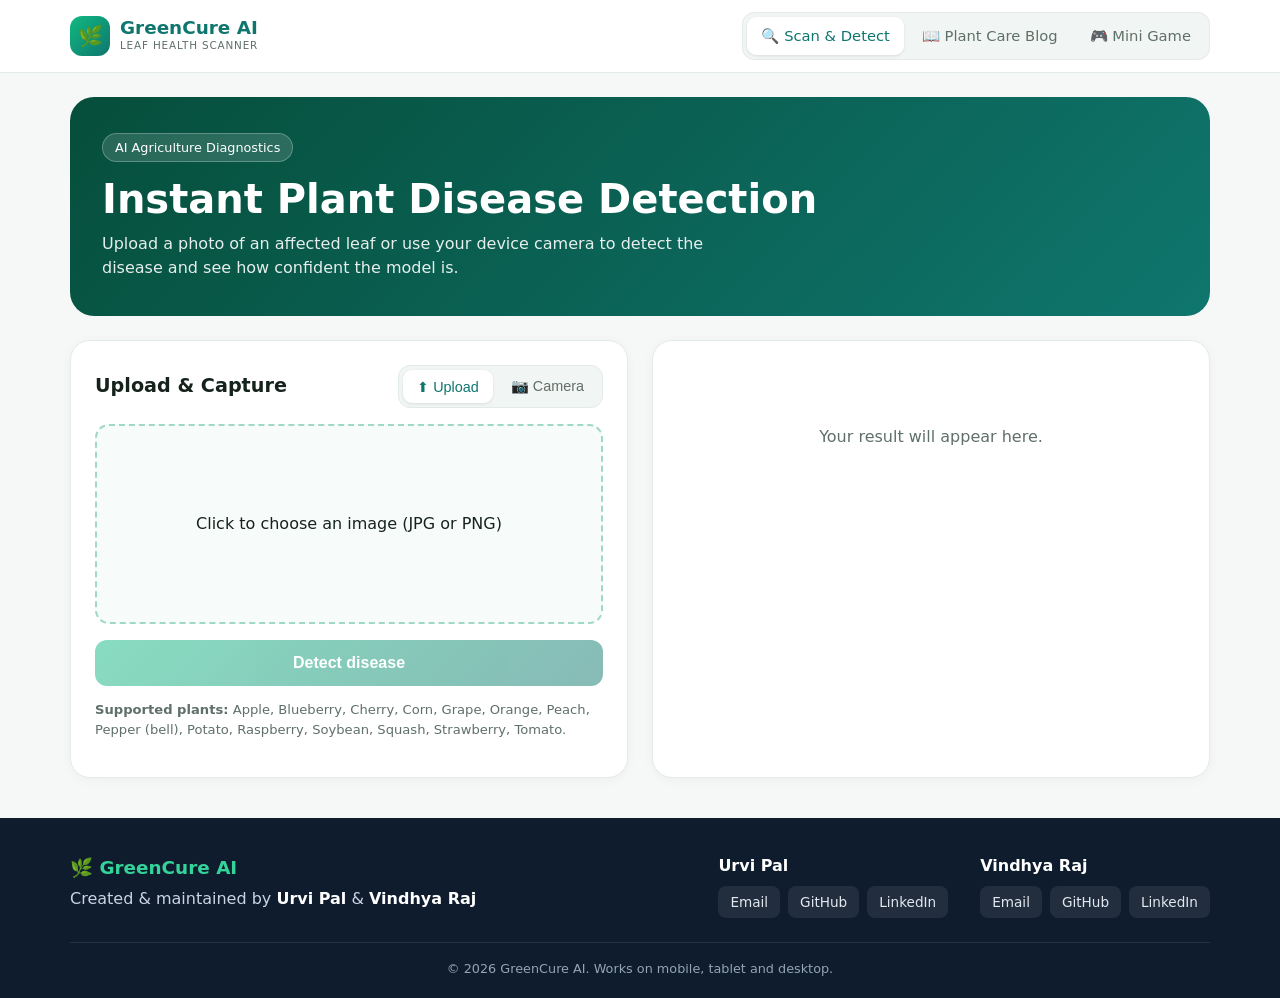
==== commit c49c5655: "Step 4-6: treatment plan, blog page, mini game; remove sign-in" ====
--- a/frontend/index.html
+++ b/frontend/index.html
@@ -3,7 +3,7 @@
 <head>
 <meta charset="UTF-8">
 <meta name="viewport" content="width=device-width, initial-scale=1">
-<title>AgriCure AI - Mini Game</title>
+<title>GreenCure AI - Plant Disease Detection</title>
 <link rel="stylesheet" href="style.css">
 </head>
 <body>
@@ -11,18 +11,62 @@
 
 <main class="container">
   <section class="hero">
-    <span class="pill">Take a break</span>
-    <h1>Mini Game: Leaf Hopper</h1>
-    <p>Help the sprout jump over the pests. Press Space or ↑ on a keyboard, or tap the game on a phone.</p>
+    <span class="pill">AI Agriculture Diagnostics</span>
+    <h1>Instant Plant Disease Detection</h1>
+    <p>Upload a photo of an affected leaf or use your device camera to detect the disease and see how confident the model is.</p>
   </section>
 
-  <section class="card game-card">
-    <div class="game-top">
-      <div>Score <b id="score">00000</b></div>
-      <div>Best <b id="best">00000</b></div>
+  <section class="grid">
+    <div class="card">
+      <div class="card-head">
+        <h2>Upload &amp; Capture</h2>
+        <div class="toggle">
+          <button type="button" id="tab-upload" class="on">⬆ Upload</button>
+          <button type="button" id="tab-camera">📷 Camera</button>
+        </div>
+      </div>
+
+      <div id="pane-upload">
+        <div id="drop" onclick="document.getElementById('file').click()">
+          <img id="preview" alt="Preview">
+          <span id="hint">Click to choose an image (JPG or PNG)</span>
+        </div>
+        <input type="file" id="file" accept="image/jpeg,image/png" hidden>
+      </div>
+
+      <div id="pane-camera" style="display:none">
+        <div class="cam-box">
+          <video id="video" autoplay playsinline muted></video>
+          <img id="shot" alt="Captured photo" style="display:none">
+        </div>
+        <div class="cam-actions">
+          <button type="button" id="capture" class="btn-ghost">Capture photo</button>
+          <button type="button" id="retake" class="btn-ghost" style="display:none">Retake</button>
+          <button type="button" id="cam-fallback" class="btn-ghost" style="display:none">Open phone camera</button>
+        </div>
+        <p id="cam-note" class="supported"></p>
+        <input type="file" id="camInput" accept="image/*" capture="environment" hidden>
+      </div>
+
+      <button id="btn" class="btn" disabled>Detect disease</button>
+      <div id="error"></div>
+      <p class="supported"><b>Supported plants:</b> Apple, Blueberry, Cherry, Corn, Grape, Orange, Peach, Pepper (bell), Potato, Raspberry, Soybean, Squash, Strawberry, Tomato.</p>
     </div>
-    <canvas id="game" aria-label="Leaf Hopper game"></canvas>
-    <p class="supported">Space / ↑ / tap to jump. After Game Over, press Space or tap again to restart.</p>
+
+    <div class="card">
+      <div id="placeholder" class="placeholder">Your result will appear here.</div>
+      <div id="result" style="display:none">
+        <div class="label">Diagnostic result</div>
+        <div class="name" id="name"></div>
+        <span class="tag" id="tag"></span>
+        <div class="row" style="margin-top:14px"><span>Model confidence</span><b id="conf-text"></b></div>
+        <div class="bar"><div id="conf-bar"></div></div>
+        <div id="msg" style="display:none"></div>
+        <div class="label">Top 3 predictions</div>
+        <div id="top3"></div>
+        <div id="treatment" style="display:none"></div>
+      </div>
+    </div>
   </section>
 </main>
 
@@ -30,149 +74,187 @@
 
 <script src="layout.js"></script>
 <script>
-(function () {
-  const W = 800, H = 260, GROUND = 210;
-  const canvas = document.getElementById("game");
-  const ctx = canvas.getContext("2d");
-  const dpr = window.devicePixelRatio || 1;
-  canvas.width = W * dpr;
-  canvas.height = H * dpr;
-  ctx.scale(dpr, dpr);
-
-  const scoreEl = document.getElementById("score");
-  const bestEl = document.getElementById("best");
-  const pad = n => String(Math.floor(n)).padStart(5, "0");
-  const EMOJI_FONT = "'Segoe UI Emoji','Apple Color Emoji','Noto Color Emoji',sans-serif";
-  const PESTS = ["🐛", "🐌", "🦗", "🐞"];
-
-  let best = 0;
-  try { best = Number(localStorage.getItem("leafHopperBest")) || 0; } catch (e) {}
-  bestEl.textContent = pad(best);
-
-  const player = { x: 60, w: 34, h: 38, y: GROUND, vy: 0 };
-  let obstacles, speed, score, nextGap, sinceSpawn, groundOffset;
-  let state = "ready";
-  let last = 0;
-  let overAt = 0;
-
-  function reset() {
-    obstacles = [];
-    speed = 6;
-    score = 0;
-    nextGap = 400;
-    sinceSpawn = 0;
-    groundOffset = 0;
-    player.y = GROUND;
-    player.vy = 0;
-    scoreEl.textContent = pad(0);
-  }
-  reset();
-
-  function jump() {
-    if (state === "ready") {
-      state = "playing";
-      last = performance.now();
-    } else if (state === "over") {
-      if (performance.now() - overAt > 400) {
-        reset();
-        state = "playing";
-        last = performance.now();
-      }
+  const API = location.protocol === "file:" ? "http://127.0.0.1:8000/predict" : "/predict";
+  const $ = id => document.getElementById(id);
+  const preview = $("preview");
+  const btn = $("btn");
+  const err = $("error");
+  const pretty = c => c.replace("___", " - ").replace(/_/g, " ");
+
+  let currentFile = null;
+  let stream = null;
+  let mode = "upload";
+
+  function setFile(f) {
+    currentFile = f;
+    btn.disabled = !f;
+    err.textContent = "";
+    $("result").style.display = "none";
+    $("placeholder").style.display = "block";
+  }
+
+  /* ---------- Upload ---------- */
+  $("file").addEventListener("change", () => {
+    const f = $("file").files[0];
+    if (!f) return;
+    preview.src = URL.createObjectURL(f);
+    preview.style.display = "block";
+    $("hint").style.display = "none";
+    setFile(f);
+  });
+
+  /* ---------- Mode switch ---------- */
+  function showMode(m) {
+    mode = m;
+    const cam = m === "camera";
+    $("tab-upload").classList.toggle("on", !cam);
+    $("tab-camera").classList.toggle("on", cam);
+    $("pane-upload").style.display = cam ? "none" : "block";
+    $("pane-camera").style.display = cam ? "block" : "none";
+    stopCamera();
+    setFile(null);
+    preview.style.display = "none";
+    preview.removeAttribute("src");
+    $("hint").style.display = "inline";
+    $("file").value = "";
+    $("camInput").value = "";
+    $("shot").style.display = "none";
+    $("retake").style.display = "none";
+    if (cam) startCamera();
+  }
+  $("tab-upload").addEventListener("click", () => showMode("upload"));
+  $("tab-camera").addEventListener("click", () => showMode("camera"));
+
+  /* ---------- Camera ---------- */
+  async function startCamera() {
+    $("cam-note").textContent = "";
+    $("cam-fallback").style.display = "none";
+    $("capture").style.display = "inline-block";
+    $("video").style.display = "block";
+    if (!navigator.mediaDevices || !navigator.mediaDevices.getUserMedia) {
+      return camUnavailable("Live camera needs HTTPS or localhost. Use your phone's camera app instead.");
+    }
+    try {
+      const s = await navigator.mediaDevices.getUserMedia({
+        video: { facingMode: { ideal: "environment" } }, audio: false
+      });
+      if (mode !== "camera") { s.getTracks().forEach(t => t.stop()); return; }
+      stream = s;
+      $("video").srcObject = s;
+    } catch (e) {
+      camUnavailable("Could not access the camera (permission denied or no camera found).");
+    }
+  }
+
+  function camUnavailable(text) {
+    $("video").style.display = "none";
+    $("capture").style.display = "none";
+    $("cam-fallback").style.display = "inline-block";
+    $("cam-note").textContent = text;
+  }
+
+  function stopCamera() {
+    if (stream) { stream.getTracks().forEach(t => t.stop()); stream = null; }
+    $("video").srcObject = null;
+  }
+
+  $("capture").addEventListener("click", () => {
+    const v = $("video");
+    if (!v.videoWidth) return;
+    const c = document.createElement("canvas");
+    c.width = v.videoWidth;
+    c.height = v.videoHeight;
+    c.getContext("2d").drawImage(v, 0, 0);
+    c.toBlob(blob => {
+      const f = new File([blob], "capture.jpg", { type: "image/jpeg" });
+      $("shot").src = URL.createObjectURL(blob);
+      $("shot").style.display = "block";
+      v.style.display = "none";
+      $("capture").style.display = "none";
+      $("retake").style.display = "inline-block";
+      stopCamera();
+      setFile(f);
+    }, "image/jpeg", 0.92);
+  });
+
+  $("retake").addEventListener("click", () => {
+    $("shot").style.display = "none";
+    $("retake").style.display = "none";
+    setFile(null);
+    startCamera();
+  });
+
+  $("cam-fallback").addEventListener("click", () => $("camInput").click());
+  $("camInput").addEventListener("change", () => {
+    const f = $("camInput").files[0];
+    if (!f) return;
+    $("shot").src = URL.createObjectURL(f);
+    $("shot").style.display = "block";
+    setFile(f);
+  });
+
+  /* ---------- Detect ---------- */
+  btn.addEventListener("click", async () => {
+    if (!currentFile) return;
+    if (!["image/jpeg", "image/png"].includes(currentFile.type)) {
+      err.textContent = "Please use a JPG or PNG image.";
       return;
     }
-    if (player.y >= GROUND) player.vy = -12.5;
-  }
-
-  function hits(o) {
-    const a = { x: player.x + 6, y: player.y - player.h + 4, w: player.w - 12, h: player.h - 8 };
-    const b = { x: o.x + 3, y: GROUND - 26, w: 24, h: 26 };
-    return a.x < b.x + b.w && a.x + a.w > b.x && a.y < b.y + b.h && a.y + a.h > b.y;
-  }
-
-  function gameOver() {
-    state = "over";
-    overAt = performance.now();
-    if (score > best) {
-      best = score;
-      bestEl.textContent = pad(best);
-      try { localStorage.setItem("leafHopperBest", String(Math.floor(best))); } catch (e) {}
-    }
-  }
-
-  function update(step) {
-    speed = Math.min(speed + 0.003 * step, 13);
-    score += speed * 0.04 * step;
-    scoreEl.textContent = pad(score);
-
-    player.vy += 0.65 * step;
-    player.y += player.vy * step;
-    if (player.y > GROUND) { player.y = GROUND; player.vy = 0; }
-
-    groundOffset = (groundOffset + speed * step) % 40;
-
-    sinceSpawn += speed * step;
-    if (sinceSpawn >= nextGap) {
-      obstacles.push({ x: W + 20, e: PESTS[Math.floor(Math.random() * PESTS.length)] });
-      sinceSpawn = 0;
-      nextGap = 380 + Math.random() * 260 + speed * 18;
-    }
-
-    obstacles.forEach(o => { o.x -= speed * step; });
-    obstacles = obstacles.filter(o => o.x > -60);
-
-    if (obstacles.some(hits)) gameOver();
-  }
-
-  function draw() {
-    ctx.clearRect(0, 0, W, H);
-
-    ctx.strokeStyle = "#0f766e";
-    ctx.lineWidth = 2;
-    ctx.beginPath();
-    ctx.moveTo(0, GROUND + 2);
-    ctx.lineTo(W, GROUND + 2);
-    ctx.stroke();
-    ctx.fillStyle = "#9fd8c4";
-    for (let x = -groundOffset; x < W; x += 40) ctx.fillRect(x, GROUND + 10, 16, 3);
-
-    ctx.textAlign = "left";
-    ctx.textBaseline = "bottom";
-    ctx.font = "40px " + EMOJI_FONT;
-    ctx.fillText("🌱", player.x - 2, player.y + 4);
-    ctx.font = "32px " + EMOJI_FONT;
-    obstacles.forEach(o => ctx.fillText(o.e, o.x - 2, GROUND + 4));
-
-    ctx.textAlign = "center";
-    ctx.textBaseline = "alphabetic";
-    ctx.fillStyle = "#16231d";
-    if (state === "ready") {
-      ctx.font = "600 20px system-ui, sans-serif";
-      ctx.fillText("Press Space or tap to start", W / 2, 90);
-    } else if (state === "over") {
-      ctx.font = "600 24px system-ui, sans-serif";
-      ctx.fillText("Game over", W / 2, 80);
-      ctx.font = "16px system-ui, sans-serif";
-      ctx.fillText("Press Space or tap to play again", W / 2, 110);
-    }
-    ctx.textAlign = "left";
-  }
-
-  function frame(now) {
-    if (state === "playing") {
-      const step = Math.max(0, Math.min((now - last) / 16.667, 2));
-      last = now;
-      update(step);
-    }
-    draw();
-    requestAnimationFrame(frame);
-  }
-  requestAnimationFrame(frame);
-
-  canvas.addEventListener("pointerdown", e => { e.preventDefault(); jump(); });
-  document.addEventListener("keydown", e => {
-    if (e.code === "Space" || e.code === "ArrowUp") { e.preventDefault(); jump(); }
-  });
-})();
+    btn.disabled = true;
+    btn.textContent = "Analyzing...";
+    err.textContent = "";
+    const form = new FormData();
+    form.append("file", currentFile);
+    try {
+      const res = await fetch(API, { method: "POST", body: form });
+      const data = await res.json();
+      if (!res.ok) throw new Error(data.detail || "Something went wrong.");
+      show(data);
+    } catch (e) {
+      err.textContent = e.message.includes("Failed to fetch")
+        ? "Cannot reach the server. Is uvicorn running?" : e.message;
+    } finally {
+      btn.disabled = false;
+      btn.textContent = "Detect disease";
+    }
+  });
+
+  function show(d) {
+    const pct = (d.confidence * 100).toFixed(1);
+    $("name").textContent = d.plant + " - " + d.condition;
+    const tag = $("tag");
+    tag.textContent = d.is_confident ? "Confident" : "Low confidence";
+    tag.className = "tag" + (d.is_confident ? "" : " warn");
+    $("conf-text").textContent = pct + "%";
+    $("conf-bar").style.width = pct + "%";
+    const msg = $("msg");
+    msg.style.display = d.message ? "block" : "none";
+    msg.textContent = d.message || "";
+    $("top3").innerHTML = d.top_3
+      .map(t => `<div class="row"><span>${pretty(t.class)}</span><b>${(t.confidence * 100).toFixed(1)}%</b></div>`)
+      .join("");
+
+    /* Treatment plan (only sent by the server when the result is confident) */
+    const tp = $("treatment");
+    if (d.treatment) {
+      const li = arr => arr.map(x => `<li>${x}</li>`).join("");
+      tp.innerHTML = `
+        <h3 class="tp-title">${d.is_healthy ? "Plant Health Summary" : "Recommended Treatment &amp; Solution Plan"}</h3>
+        <div class="tp-grid">
+          <div class="tp-card about"><div class="tp-label">About</div><p>${d.treatment.about}</p></div>
+          <div class="tp-card treat"><div class="tp-label">${d.is_healthy ? "Action" : "Treatment"}</div><ul>${li(d.treatment.treatment)}</ul></div>
+          <div class="tp-card prev"><div class="tp-label">Prevention</div><ul>${li(d.treatment.prevention)}</ul></div>
+        </div>
+        <p class="tp-note">General guidance only. For serious or widespread cases, consult a local agriculture expert.</p>`;
+      tp.style.display = "block";
+    } else {
+      tp.innerHTML = "";
+      tp.style.display = "none";
+    }
+
+    $("placeholder").style.display = "none";
+    $("result").style.display = "block";
+  }
 </script>
 </body>
 </html>
